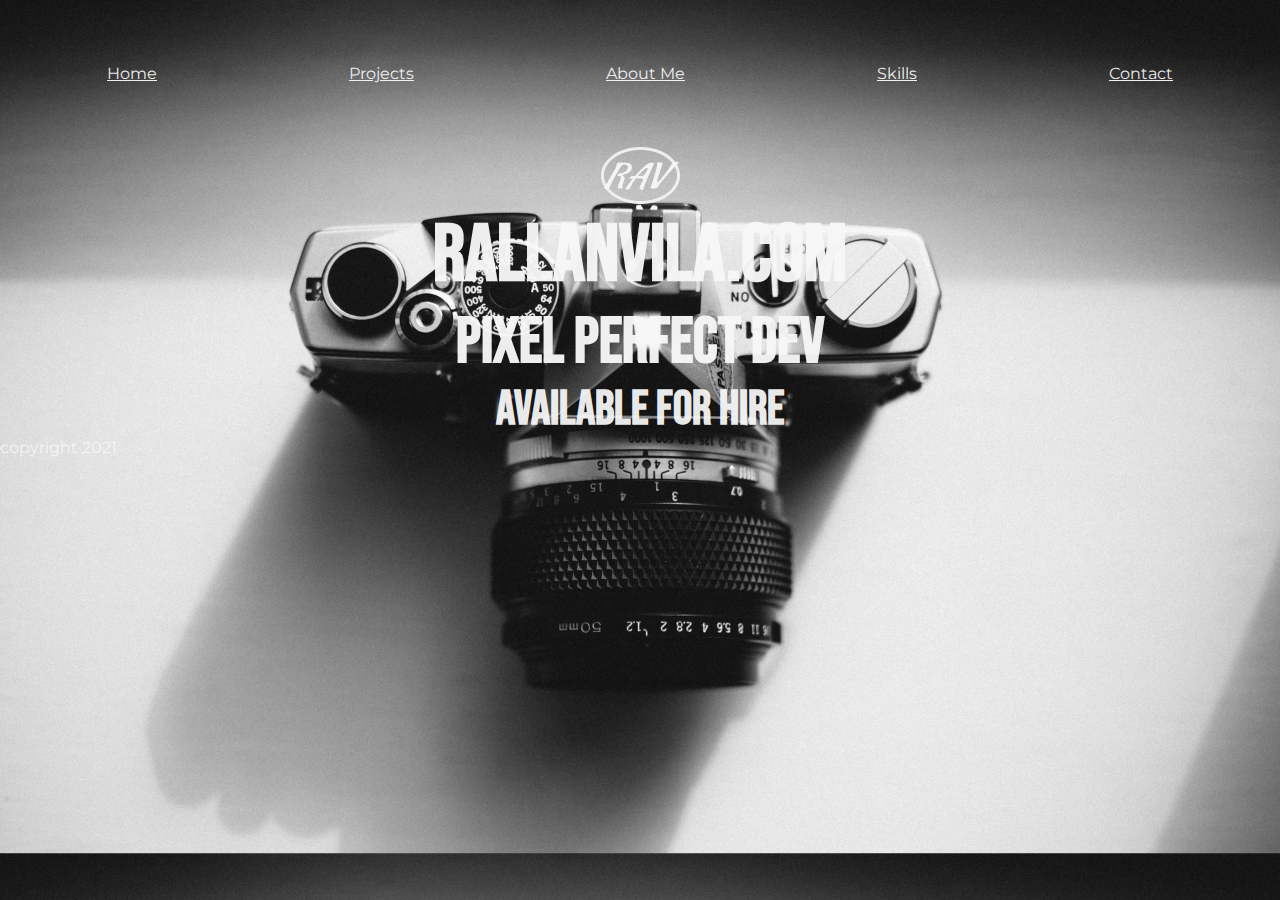
==== index.html @ 11cae7e2 "need to add overlay" ====
<!DOCTYPE html>
<html lang="en">

<head>
    <meta charset="UTF-8">
    <meta name="viewport" content="width=device-width, initial-scale=1.0">
    <link href= "style.css" type="text/css" rel="stylesheet">
    <link rel="preconnect" href="https://fonts.gstatic.com"> 
    <link href="https://fonts.googleapis.com/css2?family=Bebas+Neue&family=Montserrat&display=swap" rel="stylesheet">
    <title>RAllanVila.com</title>
</head>

<body>
    <header>
        <nav class= 'flex-container'>
            <ul class= 'flex-container'>
                <li><a href="#home">Home</a></li>
                <li><a href="#projects">Projects</a></li>
                <li><a href="#about me">About Me</a></li>
                <li><a href="#skills">Skills</a></li>
                <li><a href="#contact">Contact</a></li>
            </ul>
        </nav>
    </header>

    <main class= 'flex-container'>
        <div class= "cover flex-container">
            <img src="./images/Logo.png" alt="Rallanvila Logo">
            <h1>RallanVila.com</h1>
            <h2>Pixel Perfect Dev</h2>
            <h3>Available for hire</h3>
        </div>  
    </main>

    <footer>
        <p>copyright 2021</p>
    </footer>
    
</body>
</html>
---- style.css ----
* {
  padding: 0;
  margin: 0;
  font-family: "Montserrat", sans-serif;
  color: rgba(247, 247, 247, 96%);
}

h1 {
  font-family: "Bebas Neue", cursive;
  font-size: 5rem;
  color: rgba(247, 247, 247, 96%);
}

h2 {
  font-family: "Bebas Neue", cursive;
  font-size: 4rem;
  color: rgba(247, 247, 247, 96%);
}

h3 {
  font-family: "Bebas Neue", cursive;
  font-size: 3rem;
  color: rgba(247, 247, 247, 96%);
}

body {
  background-image: url(./images/Homepage\ Camera.jpg);
  background-size: cover;
  width: 100%;
  height: auto;
}

.flex-container {
  display: flex;
  justify-content: center;
  align-self: center;
  text-align: center;
  width: 100%;
  height: auto;
}

nav {
  width: 100%;
  height: auto;
}

ul li {
  list-style-type: none;
  padding: 4rem 6rem;
}

.cover {
  justify-content: center;
  align-self: center;
  text-align: center;
  display: block;
}

.overlay:before {
  content: " ";
  z-index: 1;
  display: block;
  position: absolute;
  height: 450px;
  top: 40;
  left: 5%;
  width: 90%;
  background: rgba(0, 0, 0, 0.6);
}
.overlay * {
  position: relative; /* Makes elements display above overlay. */
}
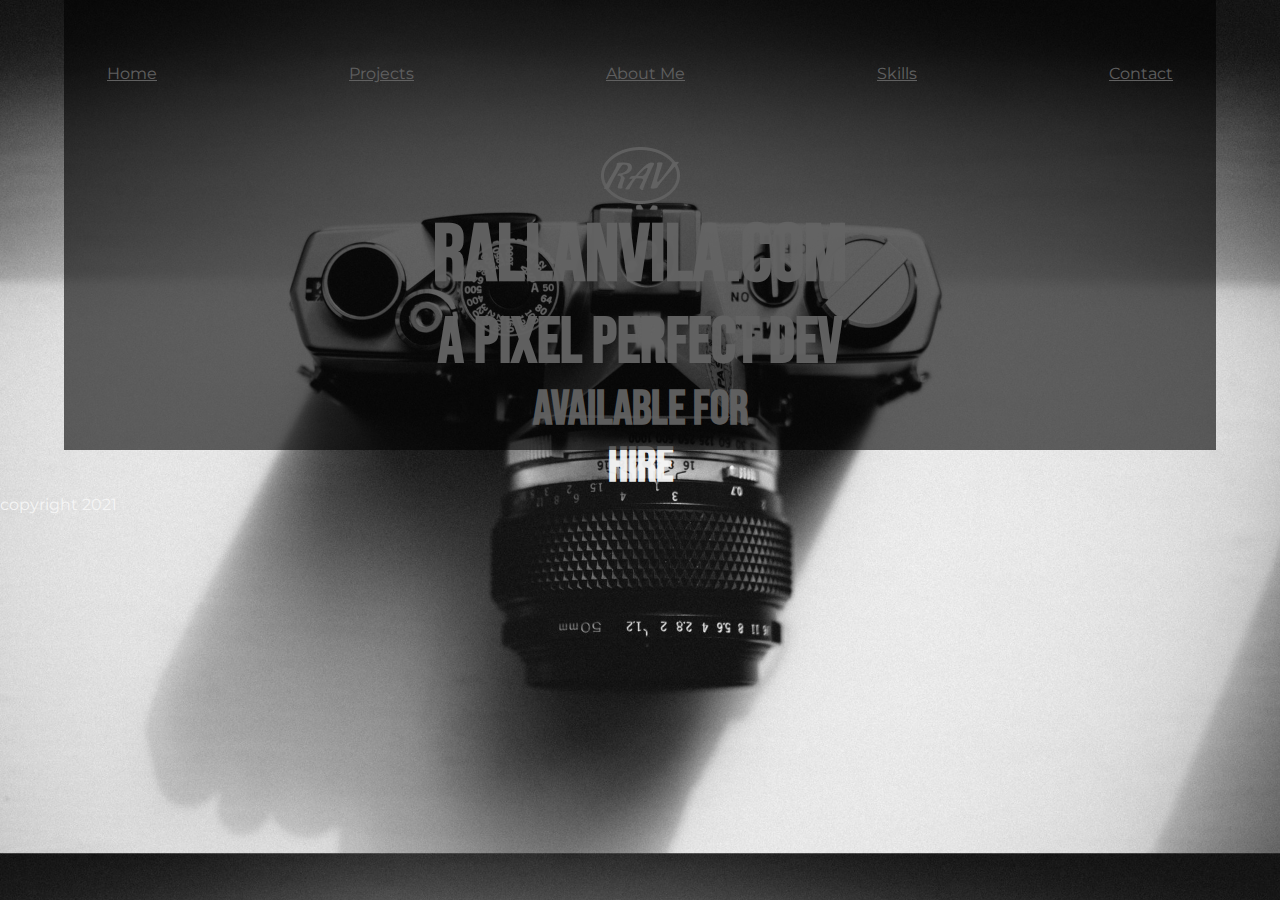
==== commit 86da9109: "added html for aboutme" ====
--- a/index.html
+++ b/index.html
@@ -20,16 +20,19 @@
                 <li><a href="#skills">Skills</a></li>
                 <li><a href="#contact">Contact</a></li>
             </ul>
+            <div class="overlay"></div>   
         </nav>
+
     </header>
 
     <main class= 'flex-container'>
         <div class= "cover flex-container">
             <img src="./images/Logo.png" alt="Rallanvila Logo">
             <h1>RallanVila.com</h1>
-            <h2>Pixel Perfect Dev</h2>
-            <h3>Available for hire</h3>
-        </div>  
+            <h2>A Pixel Perfect Dev</h2>
+            <h3>Available for<h3> 
+            <h3>hire</h3>
+        </div>
     </main>
 
     <footer>
